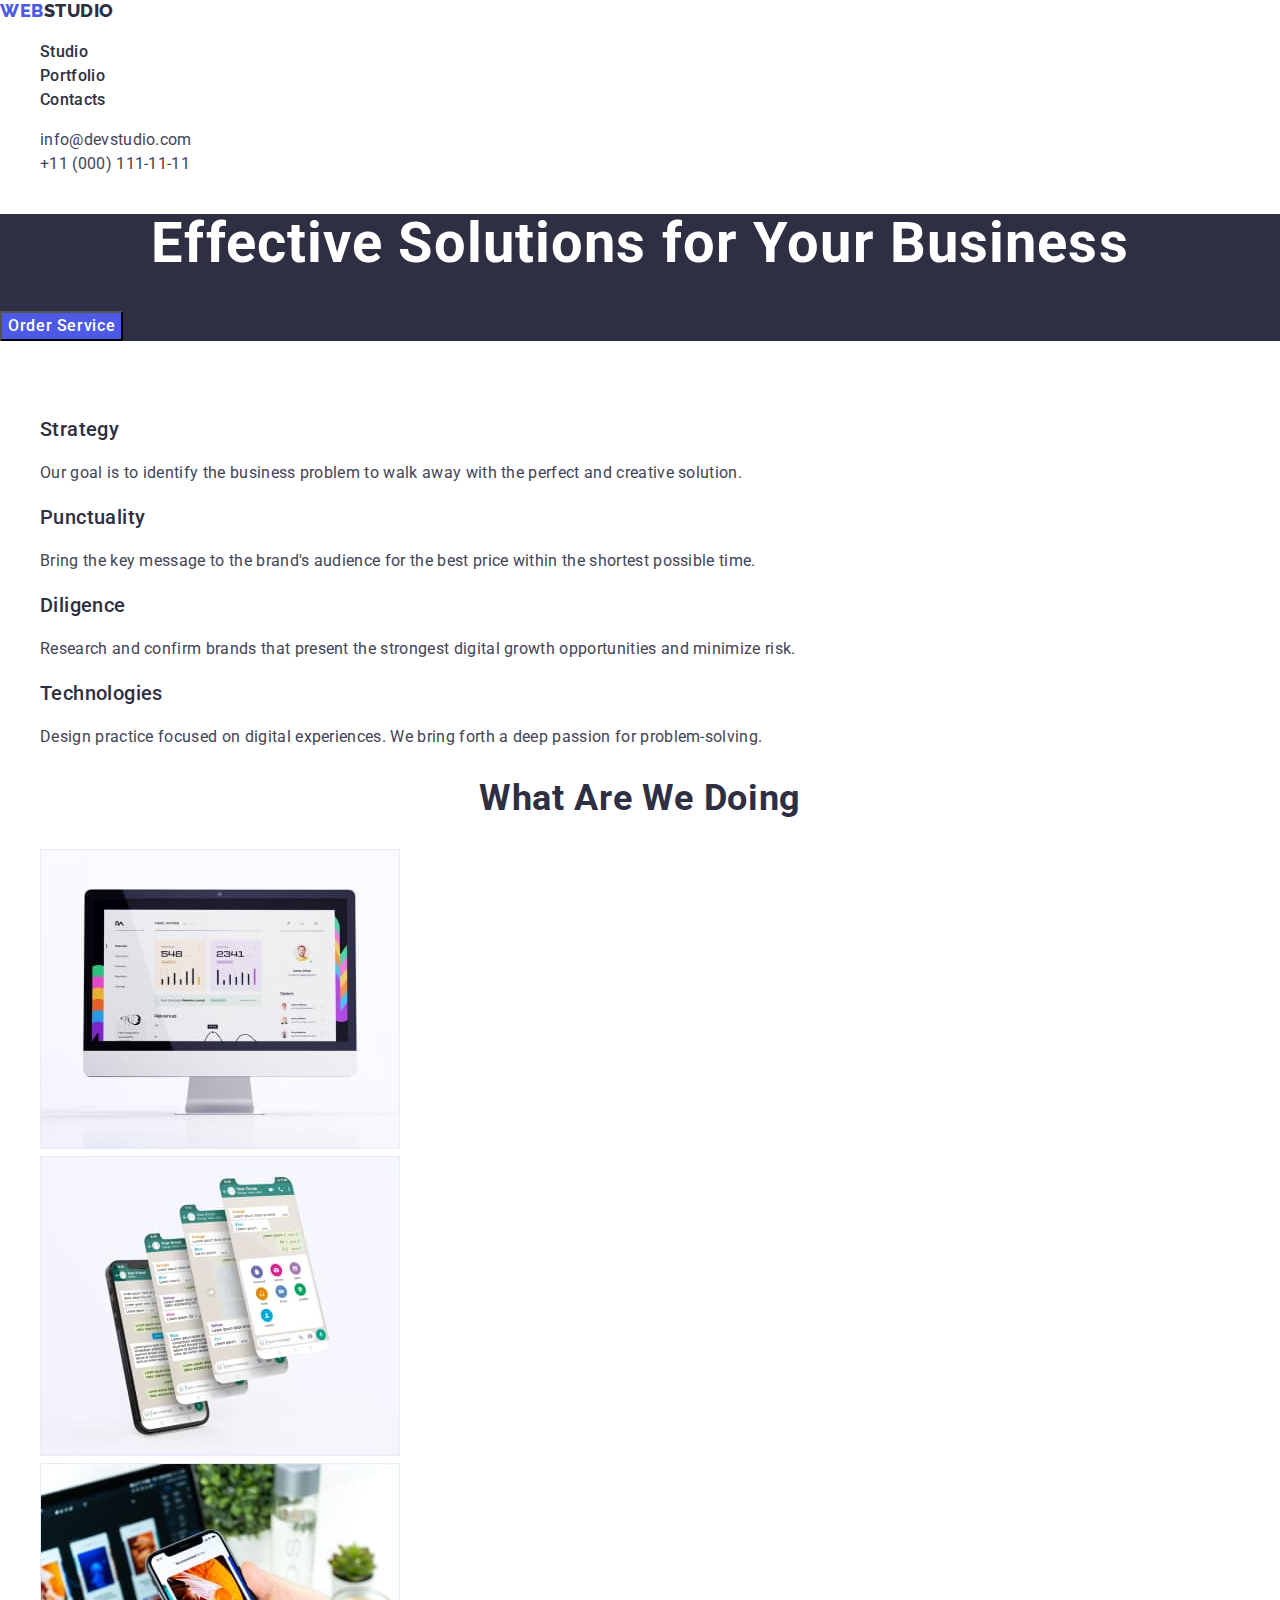
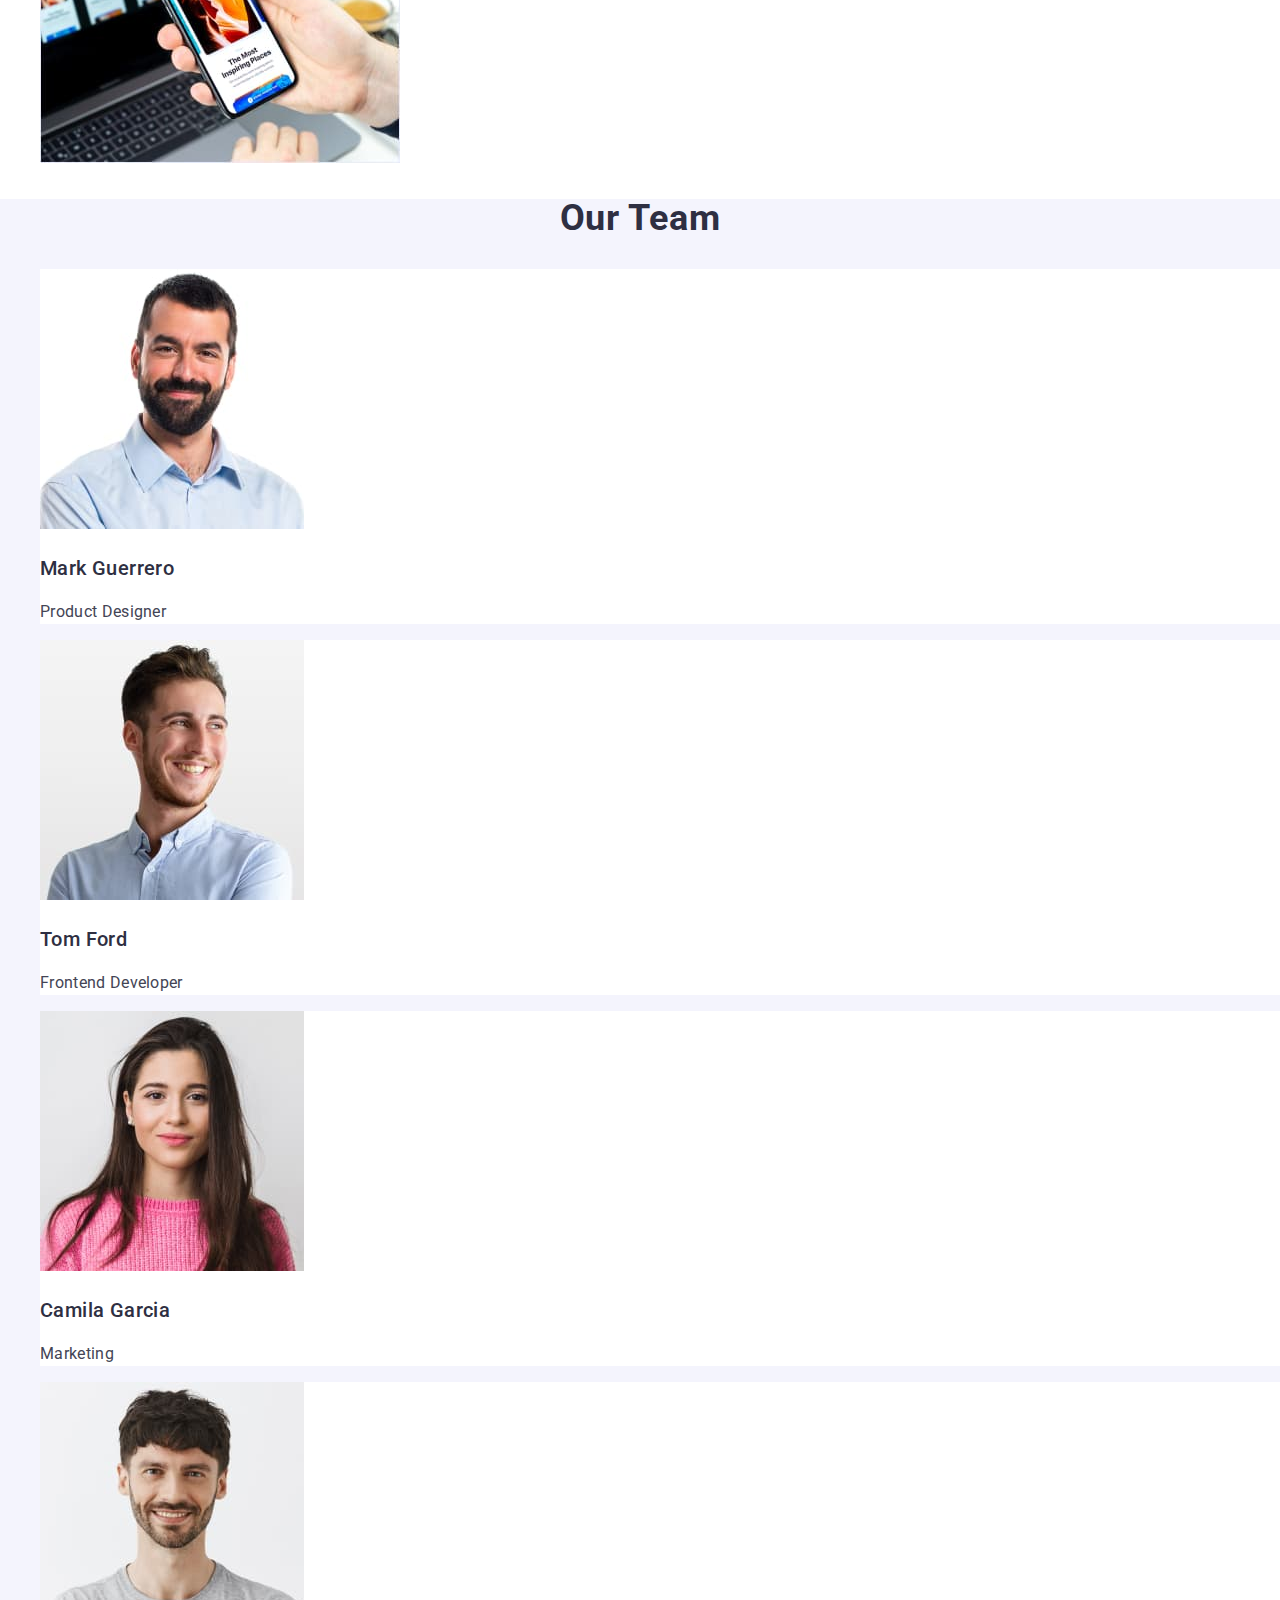
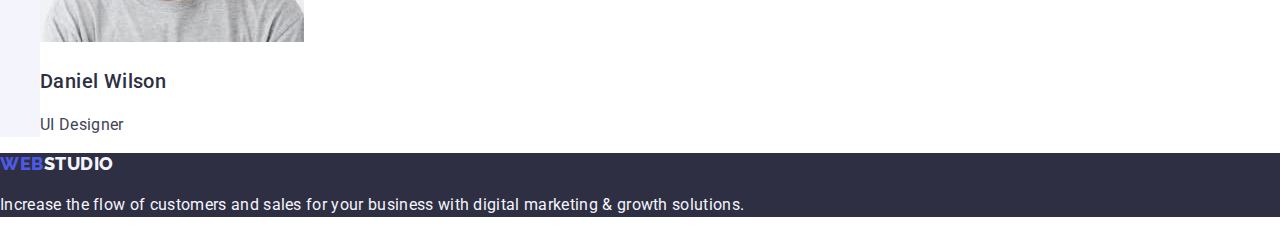
==== index.html @ 55d1ecc5 "Initial commit" ====
<!DOCTYPE html>
<html lang="en">
  <head>
    <meta charset="UTF-8">
    <meta name="viewport" content="width=device-width, initial-scale=1.0">
    <meta http-equiv="X-UA-Compatible" content="IE=edge">
    <title>Web Studio</title>
    <link
      rel="stylesheet"
      href="https://cdn.jsdelivr.net/npm/modern-normalize@2.0.0/modern-normalize.min.css">
    <link rel="preconnect" href="https://fonts.googleapis.com">
    <link rel="preconnect" href="https://fonts.gstatic.com" crossorigin>
    <link href="https://fonts.googleapis.com/css2?family=Raleway:wght@800&family=Roboto:wght@400;500;700;900&display=swap" rel="stylesheet">
    <link rel="stylesheet" href="./css/styles.css">
  </head>
  <body>
    <header>
      <nav>
        <a class="logo link" href="./index.html">
          Web<span class="logo-second-color">Studio</span>
        </a>

        <ul class="list">
          <li>
            <a class="nav-link link" href="./index.html">Studio</a>
          </li>
          <li>
            <a class="nav-link link" href="./portfolio.html">Portfolio</a>
          </li>
          <li>
            <a class="nav-link link" href="">Contacts</a>
          </li>
        </ul>
      </nav>

      <address class="address-header">
        <ul class="list">
          <li>
            <a class="address-link link" href="mailto:info@devstudio.com"
              >info@devstudio.com</a
            >
          </li>
          <li>
            <a class="address-link link" href="tel:+110001111111"
              >+11 (000) 111-11-11</a
            >
          </li>
        </ul>
      </address>
    </header>

    <main>
      <section class="hero-section">
        <h1 class="hero-title">Effective Solutions for Your Business</h1>
        <button class="hero-button" type="button">Order Service</button>
      </section>

      <section>
        <h2 class="title-hidden">Advantages</h2>
        <ul class="list">
          <li>
            <h3 class="list-title">Strategy</h3>
            <p class="list-text">
              Our goal is to identify the business problem to walk away with the
              perfect and creative solution.
            </p>
          </li>
          <li>
            <h3 class="list-title">Punctuality</h3>
            <p class="list-text">
              Bring the key message to the brand's audience for the best price
              within the shortest possible time.
            </p>
          </li>
          <li>
            <h3 class="list-title">Diligence</h3>
            <p class="list-text">
              Research and confirm brands that present the strongest digital
              growth opportunities and minimize risk.
            </p>
          </li>
          <li>
            <h3 class="list-title">Technologies</h3>
            <p class="list-text">
              Design practice focused on digital experiences. We bring forth a
              deep passion for problem-solving.
            </p>
          </li>
        </ul>
      </section>

      <section>
        <h2 class="title-block">What are we doing</h2>
        <ul class="list">
          <li>
            <img
              src="./images/doing/desktop.jpg"
              alt="Desktop"
              width="360"
              height="300">
          </li>
          <li>
            <img
              src="./images/doing/phones.jpg"
              alt="Phones"
              width="360"
              height="300">
          </li>
          <li>
            <img
              src="./images/doing/laptope.jpg"
              alt="Laptop and phone"
              width="360"
              height="300">
          </li>
        </ul>
      </section>

      <section class="team">
        <h2 class="title-block">Our Team</h2>
        <ul class="list">
          <li class="team-list">
            <img
              src="./images/team/Mark.jpg"
              alt="Product Designer Mark"
              width="264"
              height="260">
            <h3 class="list-title">Mark Guerrero</h3>
            <p class="list-text">Product Designer</p>
          </li>
          <li class="team-list">
            <img
              src="./images/team/Tom.jpg"
              alt="Frontend Developer Tom"
              width="264"
              height="260">
            <h3 class="list-title">Tom Ford</h3>
            <p class="list-text">Frontend Developer</p>
          </li>
          <li class="team-list">
            <img
              src="./images/team/Camila.jpg"
              alt="Marketing Camila"
              width="264"
              height="260">
            <h3 class="list-title">Camila Garcia</h3>
            <p class="list-text">Marketing</p>
          </li>
          <li class="team-list">
            <img src="./images/team/Daniel.jpg" alt="UI Designer Daniel" width="264" height="260">
            <h3 class="list-title">Daniel Wilson</h3>
            <p class="list-text">UI Designer</p>
          </li>
        </ul>
      </section>
    </main>

    <footer class="footer">
      <a class="logo link" href="./index.html">
        Web<span class="logo-second-color">Studio</span>
      </a>
      <p class="footer-text">
        Increase the flow of customers and sales for your business with digital
        marketing & growth solutions.
      </p>
    </footer>
  </body>
</html>
---- css/styles.css ----
:root {
  --primary-font: 'Roboto', sans-serif;
  --logo-font: 'Raleway', sans-serif;
  --primary-white-color: #ffffff;
  --secondary-white-color: #f4f4fd;
  --primary-gray-color: #434455;
  --secondary-gray-color: #2e2f42;
  --primary-blue-color: #4d5ae5;
  --primary-accent-color: #404bbf;
  --active-link-color: #f44336;
}

body {
  font-family: var(--primary-font);
  color: var(--primary-gray-color);
  background-color: var(--primary-white-color);
  font-size: 16px;
  line-height: 1.5;
  letter-spacing: 0.32px;
}

.list {
  list-style: none;
}


.link {
  text-decoration: none;
}

.address-header {
  font-style: normal
}
/* Стилі для Header */
.logo {
  color: var(--primary-blue-color);
  font-family: var(--logo-font);
  font-size: 18px;
  font-weight: 800;
  line-height: 1.17;
  letter-spacing: 0.54px;
  text-transform: uppercase;
}

.logo-second-color {
  color: var(--secondary-gray-color);
}

.nav-link {
  color: var(--secondary-gray-color);
  font-weight: 500;
  font-size: 16px;
  line-height: 1.5;
  letter-spacing: 0.02em;
}

.nav-link:hover,
.nav-link:focus,
.address-link:hover,
.address-link:focus {
  color: var(--primary-accent-color);
}

.nav-link:active,
.address-link:active {
  color: var(--primary-accent-color);
}

.address-link {
  color: inherit;
  font-style: normal;
}

/* Стилі для Portfolio */
.title-hidden {
  visibility: hidden;
}

.filter-button {
  background-color: var(--secondary-white-color);
  color: var(--primary-blue-color);
  font-weight: 500;
  line-height: 1.5;
  letter-spacing: 0.64px;
  border: 1px solid #e7e9fc;
  cursor: pointer;
}

.filter-button:hover,
.filter-button:focus {
  background-color: var(--primary-accent-color);
  color: var(--primary-white-color);
}

.list-title {
  color: var(--secondary-gray-color);
  font-size: 20px;
  font-weight: 500;
  line-height: 1.2;
  letter-spacing: 0.02em;
}

.list-text {
  color: var(--primary-gray-color);
  font-size: 16px;
}

/* Стилі для Hero */
.hero-section {
  background-color: var(--secondary-gray-color);
}
.hero-title {
  color: var(--primary-white-color);
  text-align: center;
  font-size: 56px;
  font-weight: 700;
  line-height: 1.07;
  letter-spacing: 1.12px;
}

.hero-button {
  color: var(--primary-white-color);
  background-color: var(--primary-blue-color);
  font-weight: 500;
  line-height: 1.5;
  letter-spacing: 0.64px;
  cursor: pointer;
}
.hero-button:hover,
.hero-button:focus {
  background-color: var(--primary-accent-color);
}

/* Стилі для What are we doing */
.title-block {
  color: var(--secondary-gray-color);
  font-size: 36px;
  font-weight: 700;
  text-align: center;
  line-height: 1.11;
  letter-spacing: 0.72px;
  text-transform: capitalize;
}

/* Стилі для секції Team */
 .team{
  background-color: var(--secondary-white-color);
 }

 .team-list {
  background-color: var(--primary-white-color);
 }

/* Стилі для Footer */
.footer {
  background-color: var(--secondary-gray-color);
}
 

.footer .logo-second-color {
  color: var(--secondary-white-color);
}

.footer-text {
  color: var(--secondary-white-color);
}
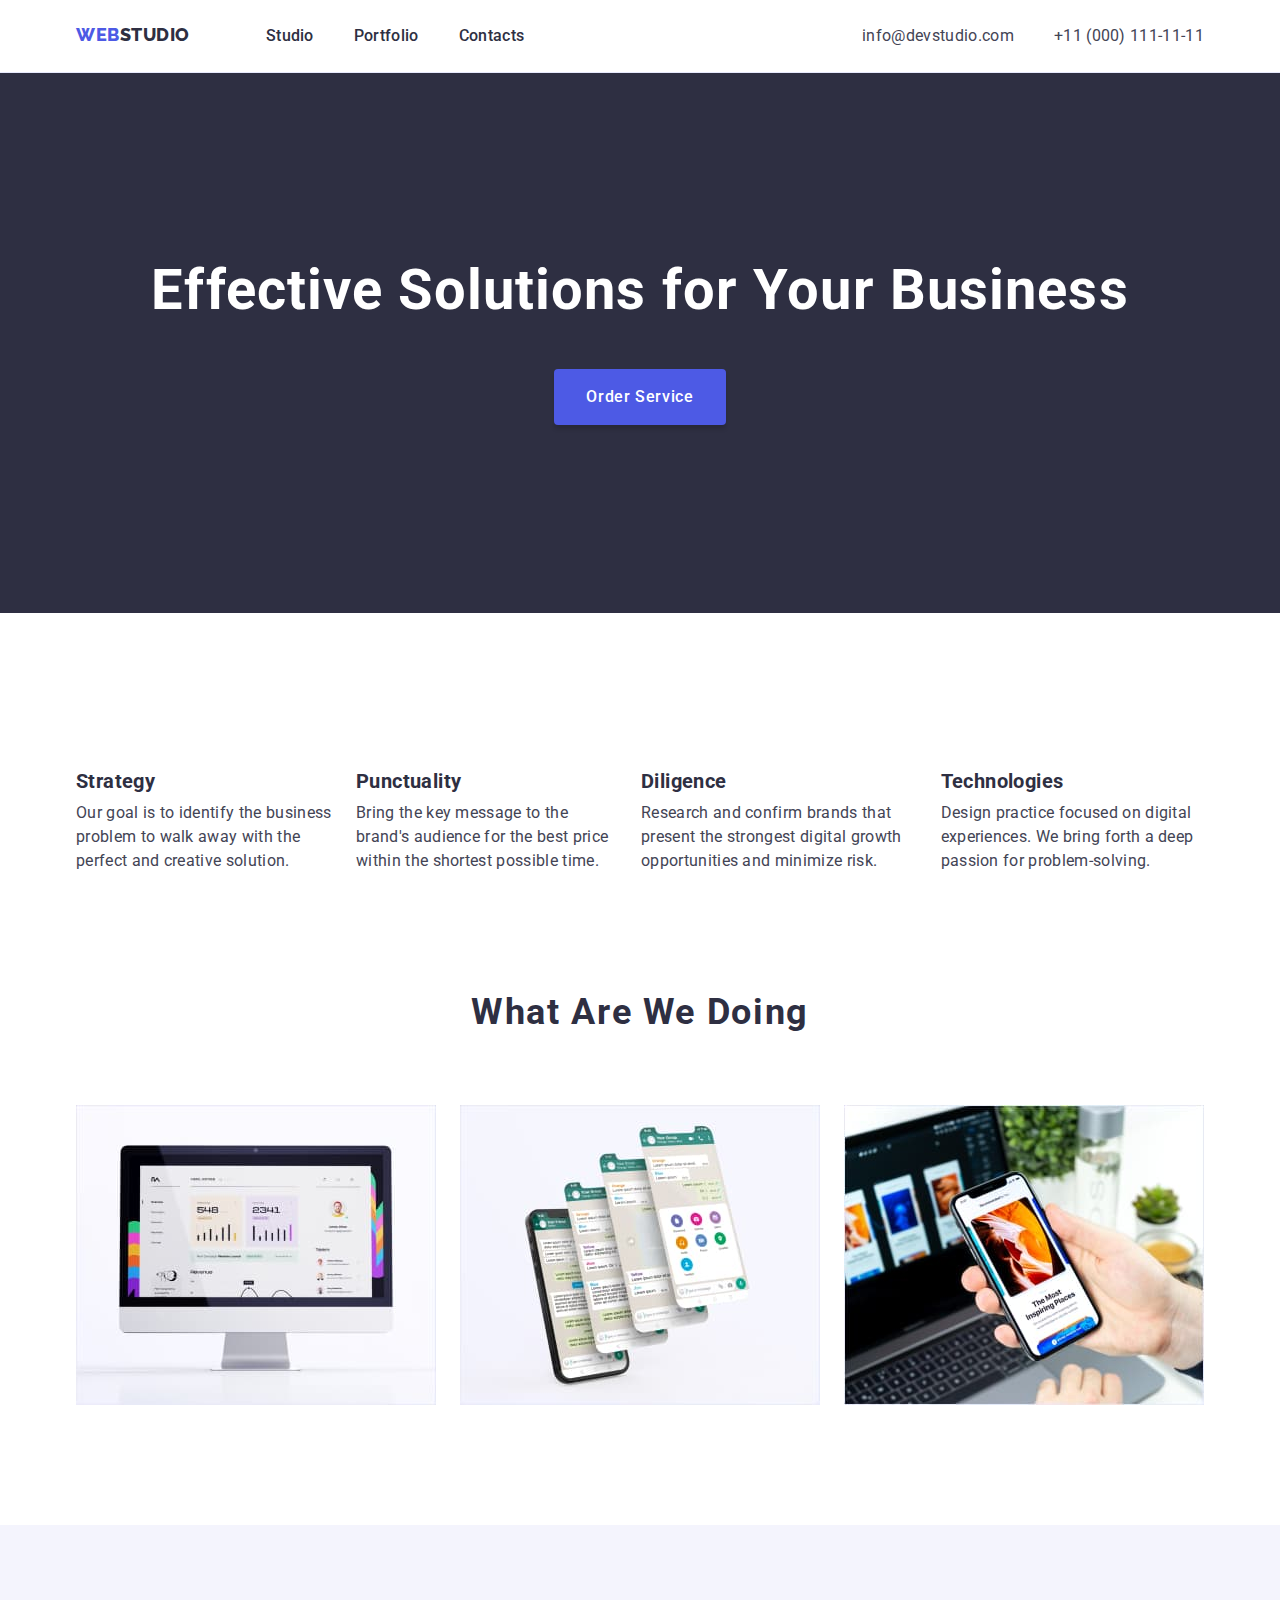
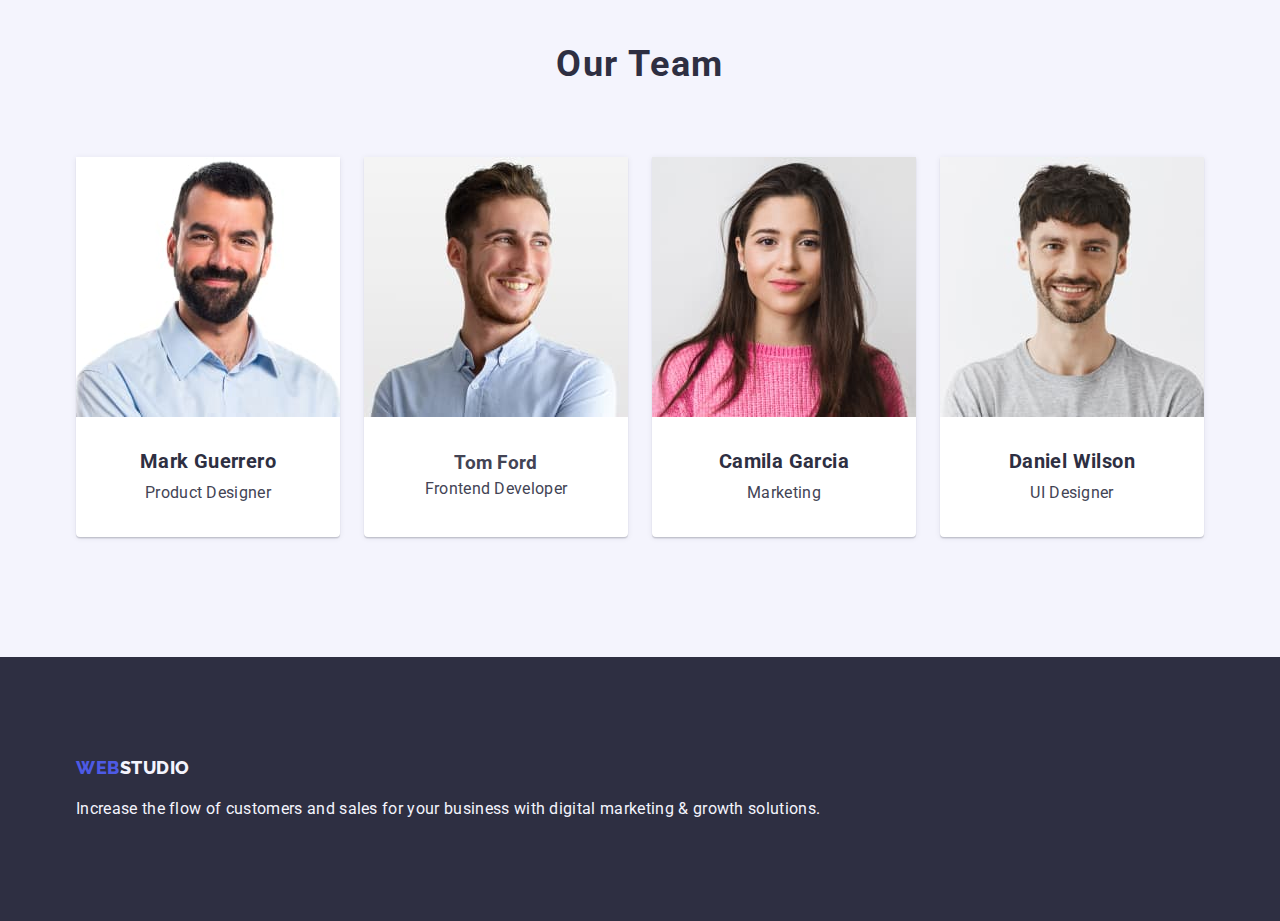
==== commit c221cb51: "add flex styles" ====
--- a/index.html
+++ b/index.html
@@ -1,168 +1,203 @@
 <!DOCTYPE html>
 <html lang="en">
   <head>
-    <meta charset="UTF-8">
-    <meta name="viewport" content="width=device-width, initial-scale=1.0">
-    <meta http-equiv="X-UA-Compatible" content="IE=edge">
+    <meta charset="UTF-8" />
+    <meta name="viewport" content="width=device-width, initial-scale=1.0" />
+    <meta http-equiv="X-UA-Compatible" content="IE=edge" />
     <title>Web Studio</title>
     <link
       rel="stylesheet"
-      href="https://cdn.jsdelivr.net/npm/modern-normalize@2.0.0/modern-normalize.min.css">
-    <link rel="preconnect" href="https://fonts.googleapis.com">
-    <link rel="preconnect" href="https://fonts.gstatic.com" crossorigin>
-    <link href="https://fonts.googleapis.com/css2?family=Raleway:wght@800&family=Roboto:wght@400;500;700;900&display=swap" rel="stylesheet">
-    <link rel="stylesheet" href="./css/styles.css">
+      href="https://cdn.jsdelivr.net/npm/modern-normalize@2.0.0/modern-normalize.min.css"
+    />
+    <link rel="preconnect" href="https://fonts.googleapis.com" />
+    <link rel="preconnect" href="https://fonts.gstatic.com" crossorigin />
+    <link
+      href="https://fonts.googleapis.com/css2?family=Raleway:wght@800&family=Roboto:wght@400;500;700;900&display=swap"
+      rel="stylesheet"
+    />
+    <link rel="stylesheet" href="./css/styles.css" />
   </head>
   <body>
-    <header>
-      <nav>
+    <header class="head-border">
+      <div class="section row">
+        <nav class="row">
+          <a class="logo link" href="./index.html">
+            Web<span class="logo-second-color">Studio</span>
+          </a>
+
+          <ul class="list nav-list">
+            <li>
+              <a class="nav-link link" href="./index.html">Studio</a>
+            </li>
+            <li>
+              <a class="nav-link link" href="./portfolio.html">Portfolio</a>
+            </li>
+            <li>
+              <a class="nav-link link" href="">Contacts</a>
+            </li>
+          </ul>
+        </nav>
+
+        <address class="address-header">
+          <ul class="list contacts row">
+            <li>
+              <a class="address-link link" href="mailto:info@devstudio.com"
+                >info@devstudio.com</a
+              >
+            </li>
+            <li>
+              <a class="address-link link" href="tel:+110001111111"
+                >+11 (000) 111-11-11</a
+              >
+            </li>
+          </ul>
+        </address>
+      </div>
+    </header>
+
+    <main>
+      <section class="hero-section">
+        <div class="section">
+          <h1 class="hero-title">Effective Solutions for Your Business</h1>
+          <button class="hero-button" type="button">Order Service</button>
+        </div>
+      </section>
+
+      <section class="wrap">
+        <div class="section">
+          <h2 class="title-hidden">Advantages</h2>
+          <ul class="list list-wrap">
+            <li>
+              <h3 class="list-title">Strategy</h3>
+              <p class="list-text">
+                Our goal is to identify the business problem to walk away with
+                the perfect and creative solution.
+              </p>
+            </li>
+            <li>
+              <h3 class="list-title">Punctuality</h3>
+              <p class="list-text">
+                Bring the key message to the brand's audience for the best price
+                within the shortest possible time.
+              </p>
+            </li>
+            <li>
+              <h3 class="list-title">Diligence</h3>
+              <p class="list-text">
+                Research and confirm brands that present the strongest digital
+                growth opportunities and minimize risk.
+              </p>
+            </li>
+            <li>
+              <h3 class="list-title">Technologies</h3>
+              <p class="list-text">
+                Design practice focused on digital experiences. We bring forth a
+                deep passion for problem-solving.
+              </p>
+            </li>
+          </ul>
+        </div>
+      </section>
+
+      <section class="wrap">
+        <div class="section">
+          <h2 class="title-block">What are we doing</h2>
+          <ul class="list list-wrap">
+            <li>
+              <img
+                src="./images/doing/desktop.jpg"
+                alt="Desktop"
+                width="360"
+                height="300"
+              />
+            </li>
+            <li>
+              <img
+                src="./images/doing/phones.jpg"
+                alt="Phones"
+                width="360"
+                height="300"
+              />
+            </li>
+            <li>
+              <img
+                src="./images/doing/laptope.jpg"
+                alt="Laptop and phone"
+                width="360"
+                height="300"
+              />
+            </li>
+          </ul>
+        </div>
+      </section>
+
+      <section class="team">
+        <div class="section">
+          <h2 class="title-block">Our Team</h2>
+          <ul class="list list-wrap">
+            <li class="list-team-background">
+              <img
+                src="./images/team/Mark.jpg"
+                alt="Product Designer Mark"
+                width="264"
+                height="260"
+              />
+              <div class="inner">
+                <h3 class="list-title">Mark Guerrero</h3>
+                <p class="list-text">Product Designer</p>
+              </div>
+            </li>
+            <li class="list-team-background">
+              <img
+                src="./images/team/Tom.jpg"
+                alt="Frontend Developer Tom"
+                width="264"
+                height="260"
+              />
+              <div class="inner">
+                <h3>Tom Ford</h3>
+                <p class="list-text">Frontend Developer</p>
+              </div>
+            </li>
+            <li class="list-team-background">
+              <img
+                src="./images/team/Camila.jpg"
+                alt="Marketing Camila"
+                width="264"
+                height="260"
+              />
+              <div class="inner">
+                <h3 class="list-title">Camila Garcia</h3>
+                <p class="list-text">Marketing</p>
+              </div>
+            </li>
+            <li class="list-team-background">
+              <img
+                src="./images/team/Daniel.jpg"
+                alt="UI Designer Daniel"
+                width="264"
+                height="260"
+              />
+              <div class="inner">
+                <h3 class="list-title">Daniel Wilson</h3>
+                <p class="list-text">UI Designer</p>
+              </div>
+            </li>
+          </ul>
+        </div>
+      </section>
+    </main>
+
+    <footer class="footer footer-wrap">
+      <div class="section">
         <a class="logo link" href="./index.html">
           Web<span class="logo-second-color">Studio</span>
         </a>
-
-        <ul class="list">
-          <li>
-            <a class="nav-link link" href="./index.html">Studio</a>
-          </li>
-          <li>
-            <a class="nav-link link" href="./portfolio.html">Portfolio</a>
-          </li>
-          <li>
-            <a class="nav-link link" href="">Contacts</a>
-          </li>
-        </ul>
-      </nav>
-
-      <address class="address-header">
-        <ul class="list">
-          <li>
-            <a class="address-link link" href="mailto:info@devstudio.com"
-              >info@devstudio.com</a
-            >
-          </li>
-          <li>
-            <a class="address-link link" href="tel:+110001111111"
-              >+11 (000) 111-11-11</a
-            >
-          </li>
-        </ul>
-      </address>
-    </header>
-
-    <main>
-      <section class="hero-section">
-        <h1 class="hero-title">Effective Solutions for Your Business</h1>
-        <button class="hero-button" type="button">Order Service</button>
-      </section>
-
-      <section>
-        <h2 class="title-hidden">Advantages</h2>
-        <ul class="list">
-          <li>
-            <h3 class="list-title">Strategy</h3>
-            <p class="list-text">
-              Our goal is to identify the business problem to walk away with the
-              perfect and creative solution.
-            </p>
-          </li>
-          <li>
-            <h3 class="list-title">Punctuality</h3>
-            <p class="list-text">
-              Bring the key message to the brand's audience for the best price
-              within the shortest possible time.
-            </p>
-          </li>
-          <li>
-            <h3 class="list-title">Diligence</h3>
-            <p class="list-text">
-              Research and confirm brands that present the strongest digital
-              growth opportunities and minimize risk.
-            </p>
-          </li>
-          <li>
-            <h3 class="list-title">Technologies</h3>
-            <p class="list-text">
-              Design practice focused on digital experiences. We bring forth a
-              deep passion for problem-solving.
-            </p>
-          </li>
-        </ul>
-      </section>
-
-      <section>
-        <h2 class="title-block">What are we doing</h2>
-        <ul class="list">
-          <li>
-            <img
-              src="./images/doing/desktop.jpg"
-              alt="Desktop"
-              width="360"
-              height="300">
-          </li>
-          <li>
-            <img
-              src="./images/doing/phones.jpg"
-              alt="Phones"
-              width="360"
-              height="300">
-          </li>
-          <li>
-            <img
-              src="./images/doing/laptope.jpg"
-              alt="Laptop and phone"
-              width="360"
-              height="300">
-          </li>
-        </ul>
-      </section>
-
-      <section class="team">
-        <h2 class="title-block">Our Team</h2>
-        <ul class="list">
-          <li class="team-list">
-            <img
-              src="./images/team/Mark.jpg"
-              alt="Product Designer Mark"
-              width="264"
-              height="260">
-            <h3 class="list-title">Mark Guerrero</h3>
-            <p class="list-text">Product Designer</p>
-          </li>
-          <li class="team-list">
-            <img
-              src="./images/team/Tom.jpg"
-              alt="Frontend Developer Tom"
-              width="264"
-              height="260">
-            <h3 class="list-title">Tom Ford</h3>
-            <p class="list-text">Frontend Developer</p>
-          </li>
-          <li class="team-list">
-            <img
-              src="./images/team/Camila.jpg"
-              alt="Marketing Camila"
-              width="264"
-              height="260">
-            <h3 class="list-title">Camila Garcia</h3>
-            <p class="list-text">Marketing</p>
-          </li>
-          <li class="team-list">
-            <img src="./images/team/Daniel.jpg" alt="UI Designer Daniel" width="264" height="260">
-            <h3 class="list-title">Daniel Wilson</h3>
-            <p class="list-text">UI Designer</p>
-          </li>
-        </ul>
-      </section>
-    </main>
-
-    <footer class="footer">
-      <a class="logo link" href="./index.html">
-        Web<span class="logo-second-color">Studio</span>
-      </a>
-      <p class="footer-text">
-        Increase the flow of customers and sales for your business with digital
-        marketing & growth solutions.
-      </p>
+        <p class="footer-text">
+          Increase the flow of customers and sales for your business with
+          digital marketing & growth solutions.
+        </p>
+      </div>
     </footer>
   </body>
 </html>
--- a/css/styles.css
+++ b/css/styles.css
@@ -16,42 +16,101 @@
   background-color: var(--primary-white-color);
   font-size: 16px;
   line-height: 1.5;
-  letter-spacing: 0.32px;
+  letter-spacing: 0.02em;
+}
+
+img {
+  display: block;
+}
+
+h1,
+h2,
+h3,
+h4,
+h5,
+h6,
+p {
+  margin-top: 0;
+  margin-bottom: 0;
+}
+
+ul,
+ol {
+  padding-left: 0;
+  margin-top: 0;
+  margin-bottom: 0;
 }
 
 .list {
   list-style: none;
 }
 
-
 .link {
   text-decoration: none;
 }
 
-.address-header {
-  font-style: normal
-}
-/* Стилі для Header */
+/* ================Стилі для HEADER==================== */
+
+.head-border {
+  border-bottom: 1px solid #e7e9fc;
+}
+
+.section {
+  width: 1158px;
+  padding-left: 15px;
+  padding-right: 15px;
+  margin-left: auto;
+  margin-right: auto;
+}
+
+.row {
+  display: flex;
+}
+
 .logo {
   color: var(--primary-blue-color);
   font-family: var(--logo-font);
   font-size: 18px;
   font-weight: 800;
   line-height: 1.17;
-  letter-spacing: 0.54px;
+  padding: 24px 0;
+  letter-spacing: 0.03em;
   text-transform: uppercase;
 }
 
 .logo-second-color {
   color: var(--secondary-gray-color);
+}
+
+.nav-list {
+  display: flex;
+  gap: 40px;
+  margin-left: 76px;
 }
 
 .nav-link {
   color: var(--secondary-gray-color);
   font-weight: 500;
   font-size: 16px;
+  display: block;
+  padding: 24px 0;
   line-height: 1.5;
   letter-spacing: 0.02em;
+}
+
+.address-header {
+  font-style: normal;
+  margin-left: auto;
+}
+
+.contacts {
+  gap: 40px;
+  padding: 24px 0;
+}
+
+.address-link {
+  color: inherit;
+  font-style: normal;
 }
 
 .nav-link:hover,
@@ -66,24 +125,157 @@
   color: var(--primary-accent-color);
 }
 
-.address-link {
-  color: inherit;
-  font-style: normal;
-}
-
-/* Стилі для Portfolio */
+/* ================/Стилі для HEADER==================== */
+
+/* ================Стилі для HERO==================== */
+
+.hero-section {
+  background-color: var(--secondary-gray-color);
+  text-align: center;
+  padding-top: 188px;
+  padding-bottom: 188px;
+  margin-bottom: 120px;
+}
+.hero-title {
+  color: var(--primary-white-color);
+  margin-bottom: 48px;
+  font-size: 56px;
+  font-weight: 700;
+  line-height: 1.07;
+  letter-spacing: 1.12px;
+}
+
+.hero-button {
+  color: var(--primary-white-color);
+  background-color: var(--primary-blue-color);
+  font-weight: 500;
+  padding: 16px 32px;
+  line-height: 1.5;
+  letter-spacing: 0.64px;
+  cursor: pointer;
+  border-radius: 4px;
+  border: none;
+  box-shadow: 0px 4px 4px 0px rgba(0, 0, 0, 0.15);
+}
+.hero-button:hover,
+.hero-button:focus {
+  background-color: var(--primary-accent-color);
+}
+
+/* ================/Стилі для HERO==================== */
+
+/* ================Стилі для ADVANTAGES==================== */
 .title-hidden {
   visibility: hidden;
 }
 
+.list-wrap {
+  display: flex;
+  gap: 24px;
+}
+.wrap {
+  padding-bottom: 120px;
+}
+
+/* ================/Стилі для ADVANTAGES==================== */
+
+/* ================Стилі для WHAT ARE YOU DOING==================== */
+.title-block {
+  color: var(--secondary-gray-color);
+  font-size: 36px;
+  font-weight: 700;
+  text-align: center;
+  margin-bottom: 72px;
+  line-height: 1.11;
+  letter-spacing: 0.045em;
+  text-transform: capitalize;
+}
+/* ================/Стилі для WHAT ARE YOU DOING==================== */
+
+/* ================Стилі для TEAM==================== */
+
+.team {
+  background-color: var(--secondary-white-color);
+  padding-top: 120px;
+  padding-bottom: 120px;
+}
+
+.list-team-background {
+  background-color: var(--primary-white-color);
+  text-align: center;
+  border-radius: 0px 0px 4px 4px;
+  box-shadow: 0px 2px 1px 0px rgba(46, 47, 66, 0.08),
+    0px 1px 1px 0px rgba(46, 47, 66, 0.16),
+    0px 1px 6px 0px rgba(46, 47, 66, 0.08);
+}
+
+.inner {
+  margin-top: 32px;
+  margin-bottom: 32px;
+  padding-left: 16px;
+  padding-right: 16px;
+}
+
+/* ================/Стилі для TEAM==================== */
+
+/* ================Стилі для FOOTER==================== */
+
+.footer {
+  background-color: var(--secondary-gray-color);
+}
+
+.footer .logo-second-color {
+  color: var(--secondary-white-color);
+}
+
+.footer-text {
+  color: var(--secondary-white-color);
+  margin-top: 16px;
+}
+
+.footer-wrap {
+  padding-top: 100px;
+  padding-bottom: 100px;
+}
+/* ================/Стилі для FOOTER==================== */
+
+/* ===================Стилі для PORTFOLIO ===================*/
 .filter-button {
   background-color: var(--secondary-white-color);
+  padding: 12px 24px;
   color: var(--primary-blue-color);
   font-weight: 500;
   line-height: 1.5;
-  letter-spacing: 0.64px;
+  letter-spacing: 0.04em;
   border: 1px solid #e7e9fc;
+  border-radius: 4px;
   cursor: pointer;
+}
+.filter-list {
+  justify-content: center;
+  margin-bottom: 72px;
+  margin-top: 96px;
+}
+
+.list-title {
+  color: var(--secondary-gray-color);
+  font-size: 20px;
+  margin-bottom: 8px;
+  line-height: 1.2;
+  letter-spacing: 0.02em;
+}
+
+.list-portfolio {
+  flex-wrap: wrap;
+}
+
+.item-portfolio {
+  border: 1px solid #e7e9fc;
+}
+
+.list-text {
+  color: var(--primary-gray-color);
+  font-size: 16px;
 }
 
 .filter-button:hover,
@@ -91,76 +283,4 @@
   background-color: var(--primary-accent-color);
   color: var(--primary-white-color);
 }
-
-.list-title {
-  color: var(--secondary-gray-color);
-  font-size: 20px;
-  font-weight: 500;
-  line-height: 1.2;
-  letter-spacing: 0.02em;
-}
-
-.list-text {
-  color: var(--primary-gray-color);
-  font-size: 16px;
-}
-
-/* Стилі для Hero */
-.hero-section {
-  background-color: var(--secondary-gray-color);
-}
-.hero-title {
-  color: var(--primary-white-color);
-  text-align: center;
-  font-size: 56px;
-  font-weight: 700;
-  line-height: 1.07;
-  letter-spacing: 1.12px;
-}
-
-.hero-button {
-  color: var(--primary-white-color);
-  background-color: var(--primary-blue-color);
-  font-weight: 500;
-  line-height: 1.5;
-  letter-spacing: 0.64px;
-  cursor: pointer;
-}
-.hero-button:hover,
-.hero-button:focus {
-  background-color: var(--primary-accent-color);
-}
-
-/* Стилі для What are we doing */
-.title-block {
-  color: var(--secondary-gray-color);
-  font-size: 36px;
-  font-weight: 700;
-  text-align: center;
-  line-height: 1.11;
-  letter-spacing: 0.72px;
-  text-transform: capitalize;
-}
-
-/* Стилі для секції Team */
- .team{
-  background-color: var(--secondary-white-color);
- }
-
- .team-list {
-  background-color: var(--primary-white-color);
- }
-
-/* Стилі для Footer */
-.footer {
-  background-color: var(--secondary-gray-color);
-}
- 
-
-.footer .logo-second-color {
-  color: var(--secondary-white-color);
-}
-
-.footer-text {
-  color: var(--secondary-white-color);
-}
+/* ===================/Стилі для PORTFOLIO ===================*/
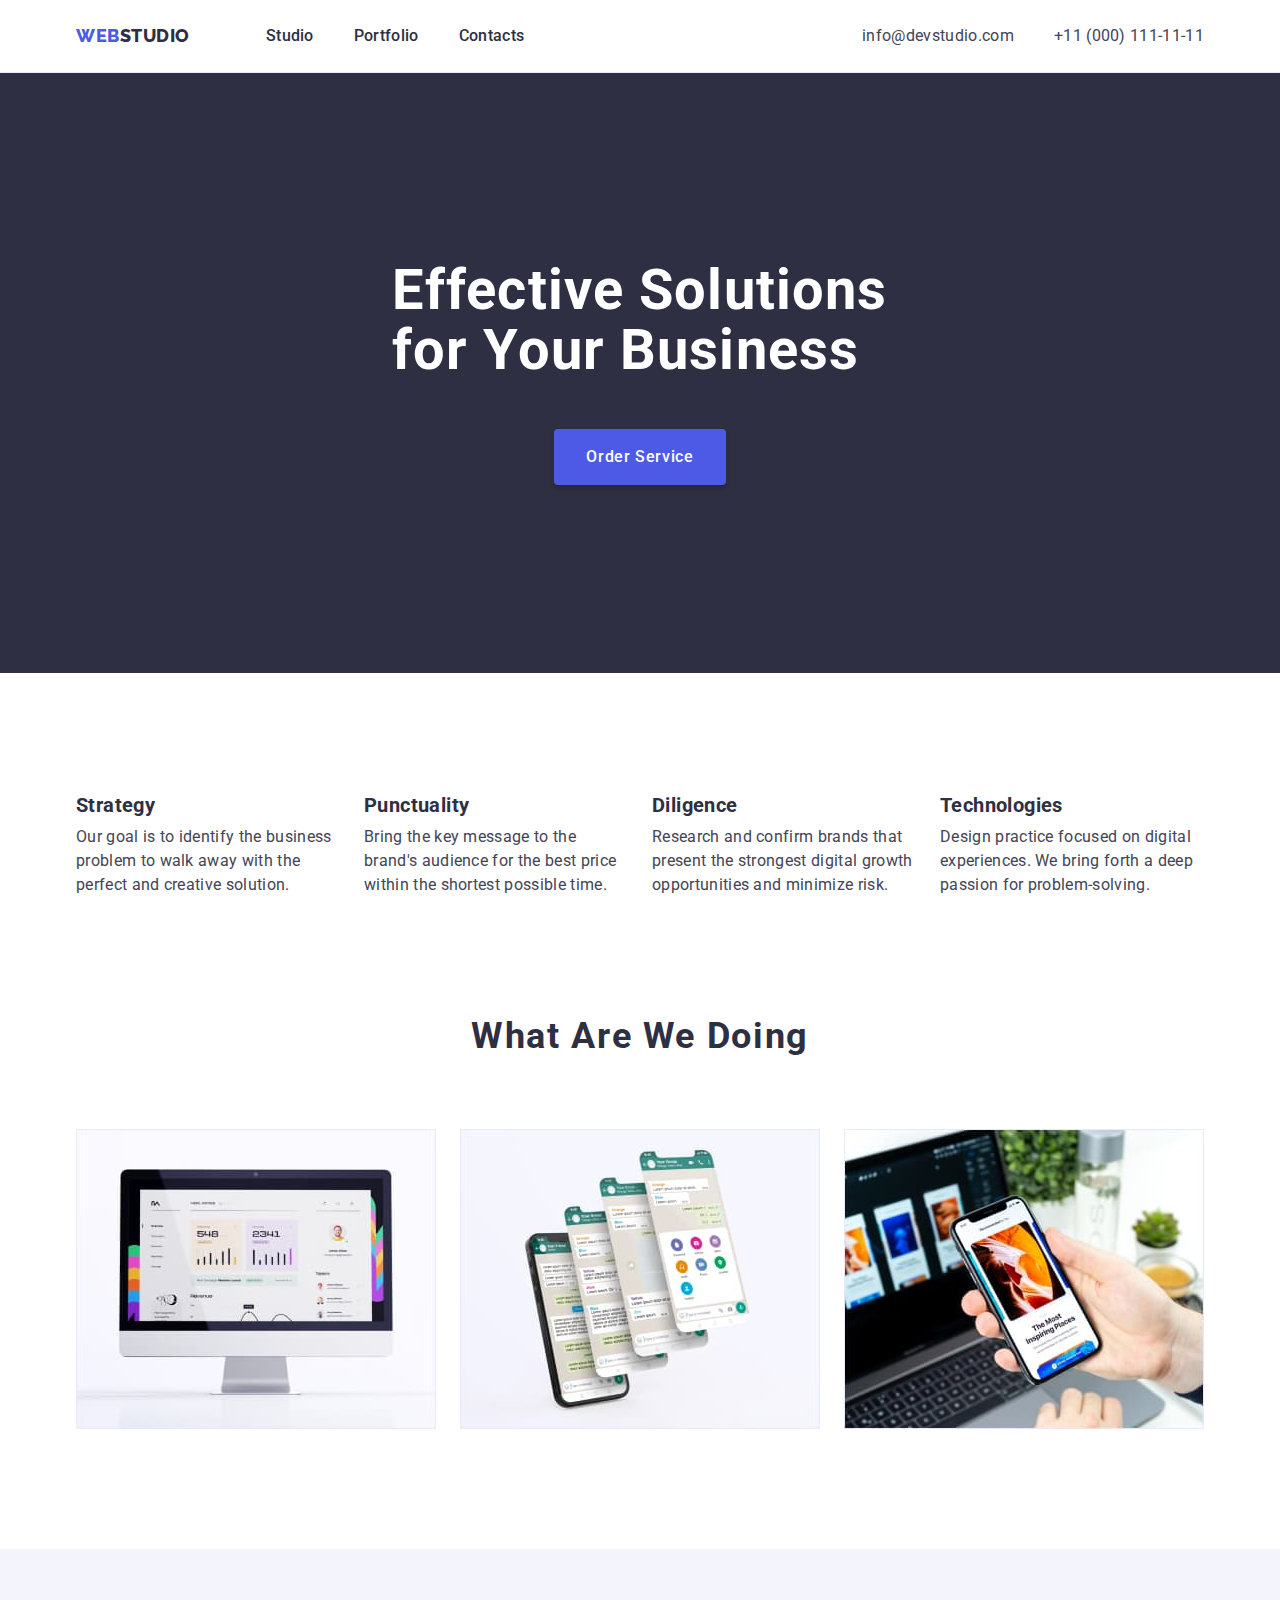
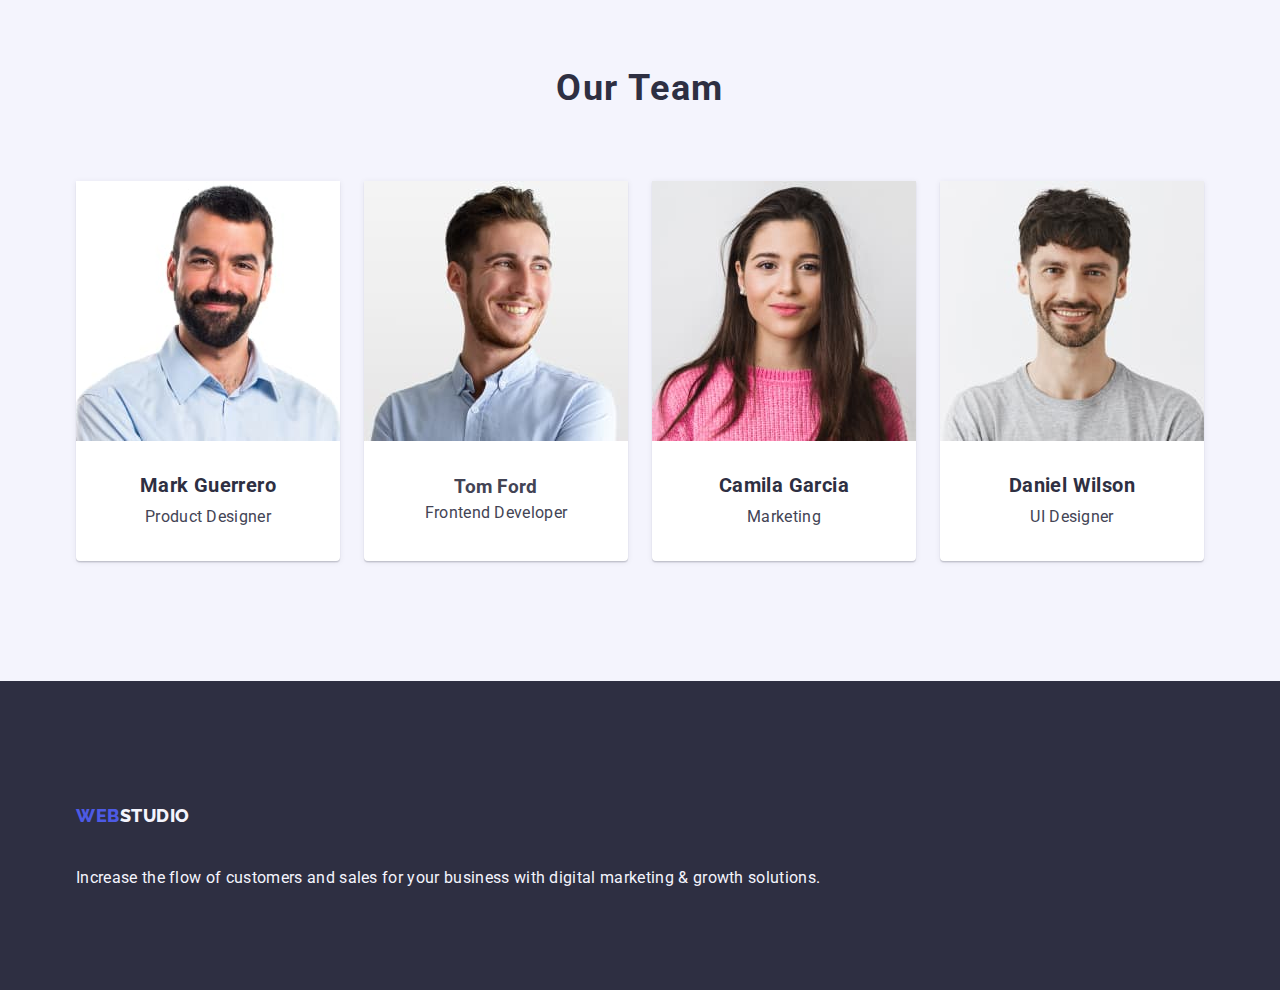
==== commit fb2dc633: "fix styles" ====
--- a/index.html
+++ b/index.html
@@ -19,9 +19,9 @@
   </head>
   <body>
     <header class="head-border">
-      <div class="section row">
-        <nav class="row">
-          <a class="logo link" href="./index.html">
+      <div class="container head-wrap">
+        <nav class="menu">
+          <a class="logo link logo-margin" href="./index.html">
             Web<span class="logo-second-color">Studio</span>
           </a>
 
@@ -39,7 +39,7 @@
         </nav>
 
         <address class="address-header">
-          <ul class="list contacts row">
+          <ul class="list contacts">
             <li>
               <a class="address-link link" href="mailto:info@devstudio.com"
                 >info@devstudio.com</a
@@ -57,38 +57,38 @@
 
     <main>
       <section class="hero-section">
-        <div class="section">
+        <div class="container">
           <h1 class="hero-title">Effective Solutions for Your Business</h1>
           <button class="hero-button" type="button">Order Service</button>
         </div>
       </section>
 
-      <section class="wrap">
-        <div class="section">
-          <h2 class="title-hidden">Advantages</h2>
+      <section class="section">
+        <div class="container ">
+          <h2 class="visually-hidden">Advantages</h2>
           <ul class="list list-wrap">
-            <li>
+            <li class="item-advantages">
               <h3 class="list-title">Strategy</h3>
               <p class="list-text">
                 Our goal is to identify the business problem to walk away with
                 the perfect and creative solution.
               </p>
             </li>
-            <li>
+            <li class="item-advantages">
               <h3 class="list-title">Punctuality</h3>
               <p class="list-text">
                 Bring the key message to the brand's audience for the best price
                 within the shortest possible time.
               </p>
             </li>
-            <li>
+            <li class="item-advantages">
               <h3 class="list-title">Diligence</h3>
               <p class="list-text">
                 Research and confirm brands that present the strongest digital
                 growth opportunities and minimize risk.
               </p>
             </li>
-            <li>
+            <li class="item-advantages">
               <h3 class="list-title">Technologies</h3>
               <p class="list-text">
                 Design practice focused on digital experiences. We bring forth a
@@ -99,11 +99,11 @@
         </div>
       </section>
 
-      <section class="wrap">
-        <div class="section">
+      <section class="wrap-doing">
+        <div class="container">
           <h2 class="title-block">What are we doing</h2>
           <ul class="list list-wrap">
-            <li>
+            <li class="item-doing">
               <img
                 src="./images/doing/desktop.jpg"
                 alt="Desktop"
@@ -111,7 +111,7 @@
                 height="300"
               />
             </li>
-            <li>
+            <li class="item-doing">
               <img
                 src="./images/doing/phones.jpg"
                 alt="Phones"
@@ -119,7 +119,7 @@
                 height="300"
               />
             </li>
-            <li>
+            <li class="item-doing">
               <img
                 src="./images/doing/laptope.jpg"
                 alt="Laptop and phone"
@@ -132,10 +132,10 @@
       </section>
 
       <section class="team">
-        <div class="section">
+        <div class="container">
           <h2 class="title-block">Our Team</h2>
           <ul class="list list-wrap">
-            <li class="list-team-background">
+            <li class="list-team">
               <img
                 src="./images/team/Mark.jpg"
                 alt="Product Designer Mark"
@@ -147,7 +147,7 @@
                 <p class="list-text">Product Designer</p>
               </div>
             </li>
-            <li class="list-team-background">
+            <li class="list-team">
               <img
                 src="./images/team/Tom.jpg"
                 alt="Frontend Developer Tom"
@@ -159,7 +159,7 @@
                 <p class="list-text">Frontend Developer</p>
               </div>
             </li>
-            <li class="list-team-background">
+            <li class="list-team">
               <img
                 src="./images/team/Camila.jpg"
                 alt="Marketing Camila"
@@ -171,7 +171,7 @@
                 <p class="list-text">Marketing</p>
               </div>
             </li>
-            <li class="list-team-background">
+            <li class="list-team">
               <img
                 src="./images/team/Daniel.jpg"
                 alt="UI Designer Daniel"
@@ -189,8 +189,8 @@
     </main>
 
     <footer class="footer footer-wrap">
-      <div class="section">
-        <a class="logo link" href="./index.html">
+      <div class="container">
+        <a class="logo link footer-logo" href="./index.html">
           Web<span class="logo-second-color">Studio</span>
         </a>
         <p class="footer-text">
--- a/css/styles.css
+++ b/css/styles.css
@@ -49,13 +49,18 @@
   text-decoration: none;
 }
 
+.list-wrap {
+  display: flex;
+  column-gap: 24px;
+}
+
 /* ================Стилі для HEADER==================== */
 
 .head-border {
   border-bottom: 1px solid #e7e9fc;
 }
 
-.section {
+.container  {
   width: 1158px;
   padding-left: 15px;
   padding-right: 15px;
@@ -63,8 +68,14 @@
   margin-right: auto;
 }
 
-.row {
-  display: flex;
+.head-wrap {
+  display: flex;
+}
+
+.menu {
+  display: flex;
+  align-items: center;
+
 }
 
 .logo {
@@ -78,14 +89,21 @@
   text-transform: uppercase;
 }
 
+.logo-margin{
+  margin-right: 76px;
+  display: block;
+}
+
 .logo-second-color {
   color: var(--secondary-gray-color);
 }
 
+
+
 .nav-list {
   display: flex;
   gap: 40px;
-  margin-left: 76px;
+  
 }
 
 .nav-link {
@@ -104,6 +122,7 @@
 }
 
 .contacts {
+  display: flex;
   gap: 40px;
   padding: 24px 0;
 }
@@ -131,23 +150,26 @@
 
 .hero-section {
   background-color: var(--secondary-gray-color);
-  text-align: center;
   padding-top: 188px;
   padding-bottom: 188px;
-  margin-bottom: 120px;
 }
 .hero-title {
   color: var(--primary-white-color);
   margin-bottom: 48px;
+  max-width: 496px;
   font-size: 56px;
   font-weight: 700;
   line-height: 1.07;
   letter-spacing: 1.12px;
+  margin-left: auto;
+  margin-right: auto;
 }
 
 .hero-button {
   color: var(--primary-white-color);
   background-color: var(--primary-blue-color);
+  display: block;
+  min-width: 169px;
   font-weight: 500;
   padding: 16px 32px;
   line-height: 1.5;
@@ -156,6 +178,8 @@
   border-radius: 4px;
   border: none;
   box-shadow: 0px 4px 4px 0px rgba(0, 0, 0, 0.15);
+  margin-left: auto;
+  margin-right: auto;
 }
 .hero-button:hover,
 .hero-button:focus {
@@ -165,16 +189,27 @@
 /* ================/Стилі для HERO==================== */
 
 /* ================Стилі для ADVANTAGES==================== */
-.title-hidden {
-  visibility: hidden;
-}
-
-.list-wrap {
-  display: flex;
-  gap: 24px;
-}
-.wrap {
+.visually-hidden {
+  position: absolute;
+  width: 1px;
+  height: 1px;
+  margin: -1px;
+  border: 0;
+  padding: 0;
+  
+  white-space: nowrap;
+  clip-path: inset(100%);
+  clip: rect(0 0 0 0);
+  overflow: hidden;
+}
+
+
+.item-advantages {
+  flex-basis: calc((100% - 3 * 24px) / 4)
+}
+.section {
   padding-bottom: 120px;
+  padding-top: 120px;
 }
 
 /* ================/Стилі для ADVANTAGES==================== */
@@ -190,6 +225,13 @@
   letter-spacing: 0.045em;
   text-transform: capitalize;
 }
+.wrap-doing {
+  padding-bottom: 120px;
+}
+
+.item-doing {
+  flex-basis: calc((100% - 3 * 16px) / 3);
+}
 /* ================/Стилі для WHAT ARE YOU DOING==================== */
 
 /* ================Стилі для TEAM==================== */
@@ -200,7 +242,8 @@
   padding-bottom: 120px;
 }
 
-.list-team-background {
+.list-team {
+  flex-basis: calc((100% - 3 * 24px) / 4);
   background-color: var(--primary-white-color);
   text-align: center;
   border-radius: 0px 0px 4px 4px;
@@ -210,7 +253,7 @@
 }
 
 .inner {
-  margin-top: 32px;
+  padding-top: 32px;
   margin-bottom: 32px;
   padding-left: 16px;
   padding-right: 16px;
@@ -228,9 +271,13 @@
   color: var(--secondary-white-color);
 }
 
+.footer-logo {
+  display: inline-block;
+  margin-bottom: 16px;
+}
+
 .footer-text {
   color: var(--secondary-white-color);
-  margin-top: 16px;
 }
 
 .footer-wrap {
@@ -240,6 +287,10 @@
 /* ================/Стилі для FOOTER==================== */
 
 /* ===================Стилі для PORTFOLIO ===================*/
+.wrap-portfolio {
+  padding: 96px 0 120px 0;
+}
+
 .filter-button {
   background-color: var(--secondary-white-color);
   padding: 12px 24px;
@@ -254,7 +305,6 @@
 .filter-list {
   justify-content: center;
   margin-bottom: 72px;
-  margin-top: 96px;
 }
 
 .list-title {
@@ -267,10 +317,17 @@
 
 .list-portfolio {
   flex-wrap: wrap;
+  row-gap: 48px;
+  justify-content: center
 }
 
 .item-portfolio {
   border: 1px solid #e7e9fc;
+  flex-basis: calc((100% - 3 * 24px) / 3);
+}
+
+.img-portfolio {
+  max-width: 100%;
 }
 
 .list-text {
@@ -282,5 +339,6 @@
 .filter-button:focus {
   background-color: var(--primary-accent-color);
   color: var(--primary-white-color);
+  border: 1px solid transparent
 }
 /* ===================/Стилі для PORTFOLIO ===================*/
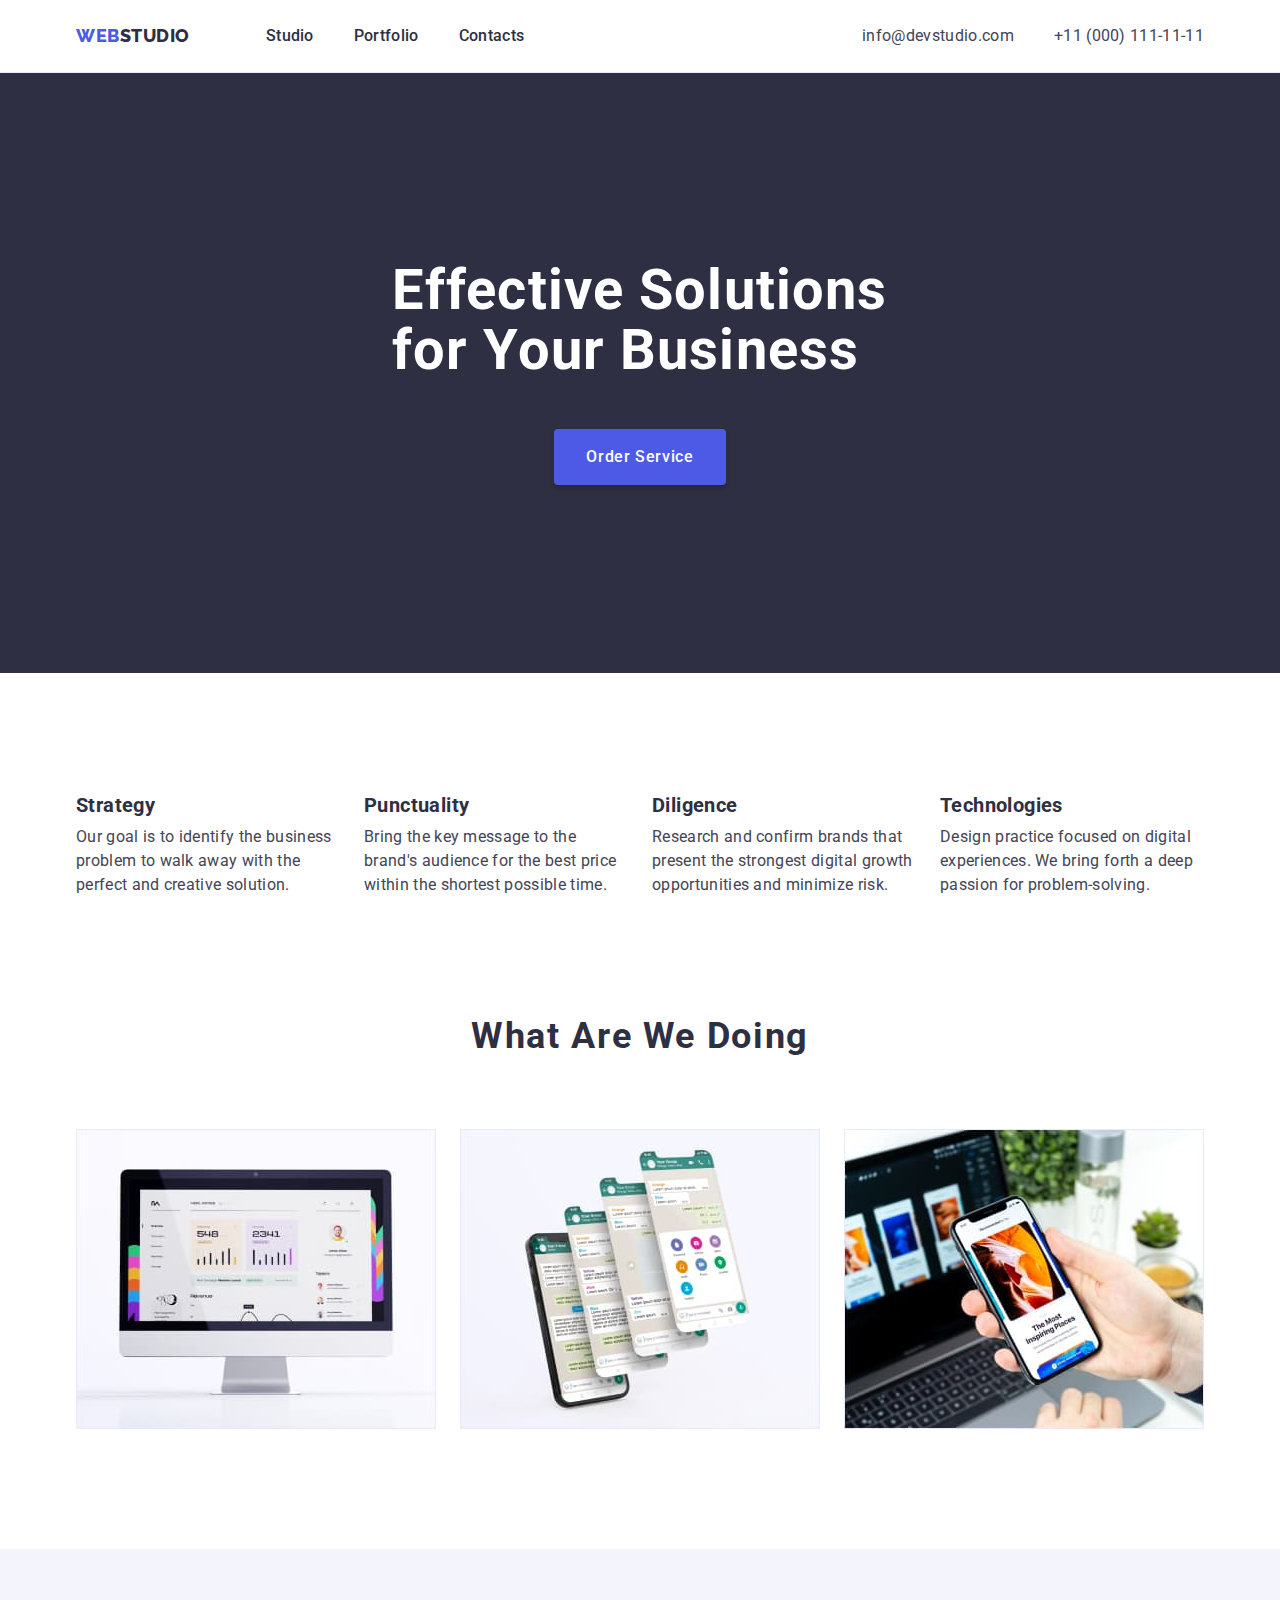
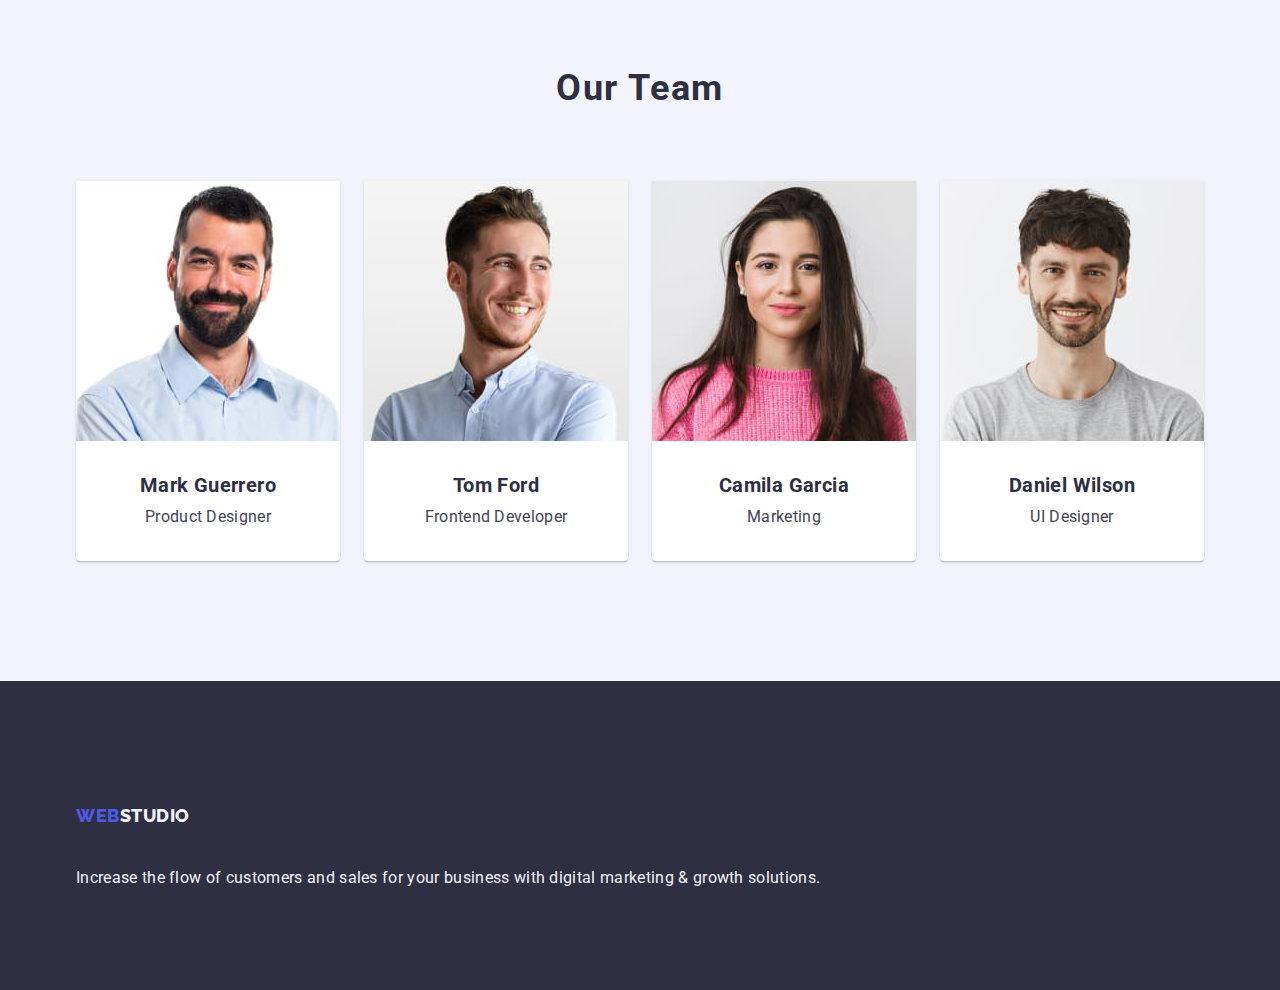
==== commit 64aa3a90: "fix styles-2" ====
--- a/index.html
+++ b/index.html
@@ -155,7 +155,7 @@
                 height="260"
               />
               <div class="inner">
-                <h3>Tom Ford</h3>
+                <h3 class="list-title">Tom Ford</h3>
                 <p class="list-text">Frontend Developer</p>
               </div>
             </li>
--- a/css/styles.css
+++ b/css/styles.css
@@ -51,7 +51,7 @@
 
 .list-wrap {
   display: flex;
-  column-gap: 24px;
+  gap: 24px;
 }
 
 /* ================Стилі для HEADER==================== */
@@ -253,10 +253,7 @@
 }
 
 .inner {
-  padding-top: 32px;
-  margin-bottom: 32px;
-  padding-left: 16px;
-  padding-right: 16px;
+  padding: 32px 16px;
 }
 
 /* ================/Стилі для TEAM==================== */
@@ -321,13 +318,17 @@
   justify-content: center
 }
 
-.item-portfolio {
-  border: 1px solid #e7e9fc;
-  flex-basis: calc((100% - 3 * 24px) / 3);
+.item-portfolio {  
+  flex-basis: calc((100% - 48px) / 3);
 }
 
 .img-portfolio {
   max-width: 100%;
+}
+
+.inner-portfolio {
+  padding: 32px 16px;
+  border: 1px solid #e7e9fc;
 }
 
 .list-text {
